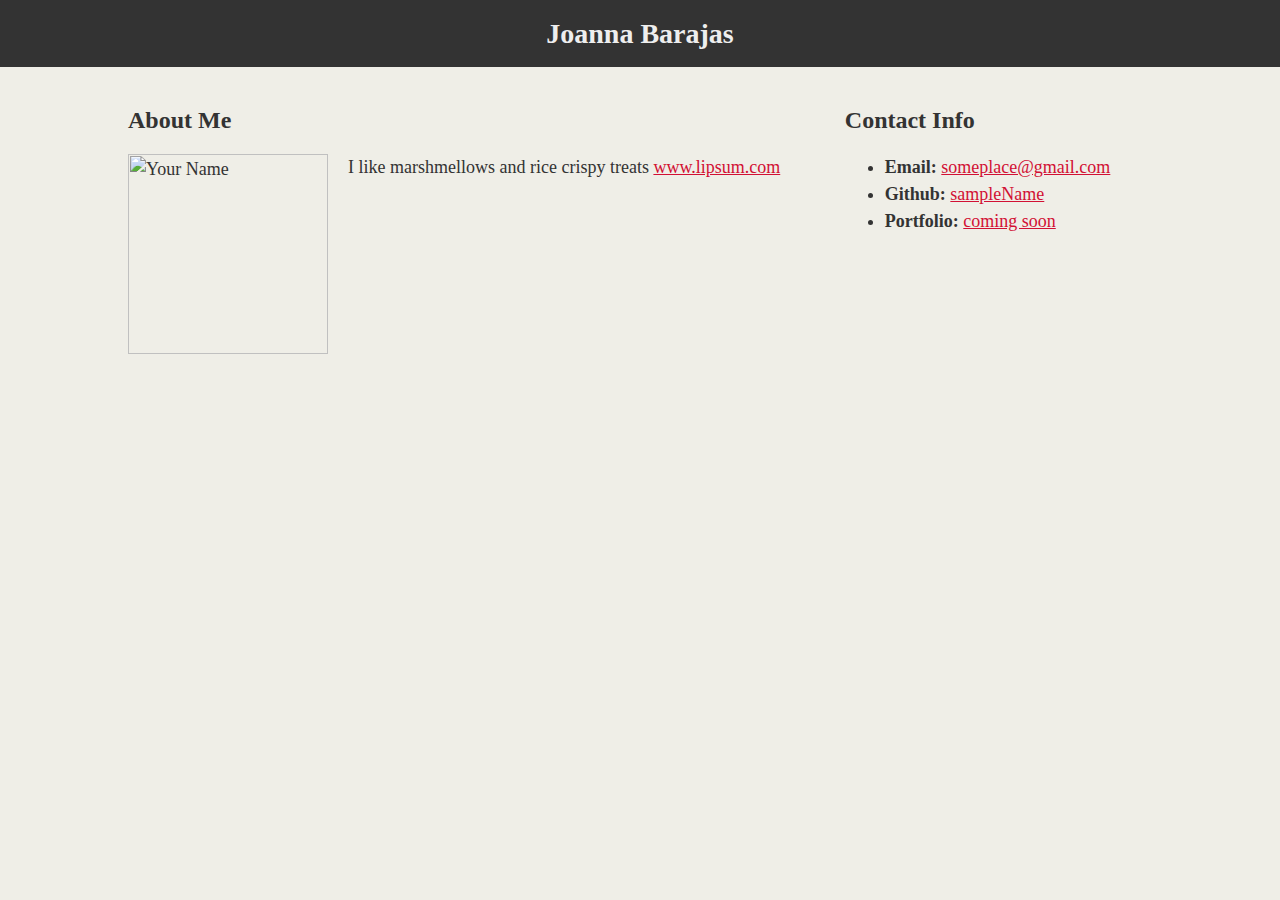
==== index.html @ 7e99c021 "add html and css files, all files" ====
<!DOCTYPE>

<!DOCTYPE html>
<html lang="en-us">

<head>
  <meta charset="UTF-8">
  <title>Basic Portfolio</title>

<link rel="stylesheet" type="text/css" href="style.css">


</head>

<body>
  <header>
    <h1>Joanna Barajas</h1>
  </header>

  <div class="container">

    <section id="main-bio">

      <h2>About Me</h2>

      <img id="bio-image" src="https://placehold.it/200x200" alt="Your Name">

      <p>I like marshmellows and rice crispy treats <a href="http://www.lipsum.com/">www.lipsum.com</a></p>
    </section>

    <section id="contact-info">
      <h2>Contact Info</h2>
      <ul>
        <li><strong>Email:</strong> <a href="#">someplace@gmail.com</a></li>
        <li><strong>Github:</strong> <a href="#">sampleName</a></li>
        <li><strong>Portfolio:</strong> <a href="#">coming soon</a></li>
      </ul>
    </section>
  </div>

</body>

</html>
---- style.css ----
body {
  margin: 0;
  padding: 0;
  font-family: "Georgia", Times New Roman, Times, serif;
  font-size: 18px;
  color: #333333;
  line-height: 150%;
  background: #efeee7;
}

header {
  background: #d21034;
}

h1 {
  margin: 0;
  margin-bottom: 20px;
  padding: 20px 0;
  font-size: 28px;
  color: #eee;
  text-align: center;
  background: #333333;
}

h2 {
  font-size: 24px;
}

a {
  color: #d21034;
}

.container {
  margin: 0 auto;
  width: 1024px;
}

#main-bio,
#contact-info,
#bio-image {
  float: left;
}

#main-bio {
  width: 70%;
}

#contact-info {
  width: 30%;
}

#bio-image {
  margin-right: 20px;
  width: 200px;
  height: 200px;
}
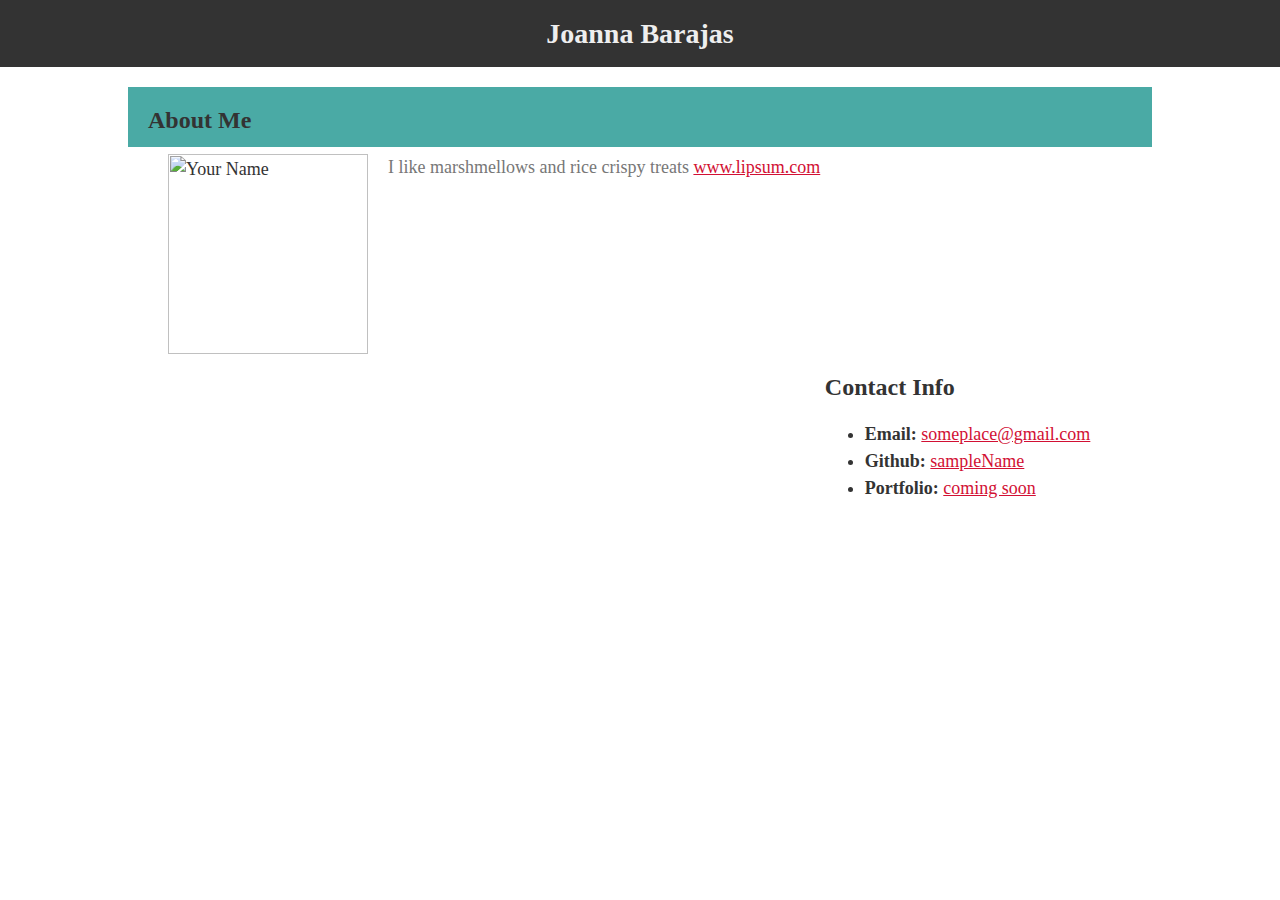
==== commit 824812fa: "add new branch" ====
--- a/index.html
+++ b/index.html
@@ -36,6 +36,9 @@
         <li><strong>Portfolio:</strong> <a href="#">coming soon</a></li>
       </ul>
     </section>
+    
+  <div class="footer">
+
   </div>
 
 </body>
--- a/style.css
+++ b/style.css
@@ -5,11 +5,14 @@
   font-size: 18px;
   color: #333333;
   line-height: 150%;
-  background: #efeee7;
+  background:#ffffff;
+  border-color:#dddddd;
 }
 
 header {
-  background: #d21034;
+  background: #4aaaa5;
+  color:#ffffff;
+  border-color: #cccccc;
 }
 
 h1 {
@@ -20,6 +23,10 @@
   color: #eee;
   text-align: center;
   background: #333333;
+}
+
+p {
+  color:#777777;
 }
 
 h2 {
@@ -39,6 +46,7 @@
 #contact-info,
 #bio-image {
   float: left;
+  margin-left: 20px;
 }
 
 #main-bio {
@@ -47,10 +55,17 @@
 
 #contact-info {
   width: 30%;
+  float: right;
+  margin-right: 20px;
 }
 
 #bio-image {
   margin-right: 20px;
   width: 200px;
   height: 200px;
+}
+
+.footer {
+  background-color: #4aaaa5;
+  padding:30px;
 }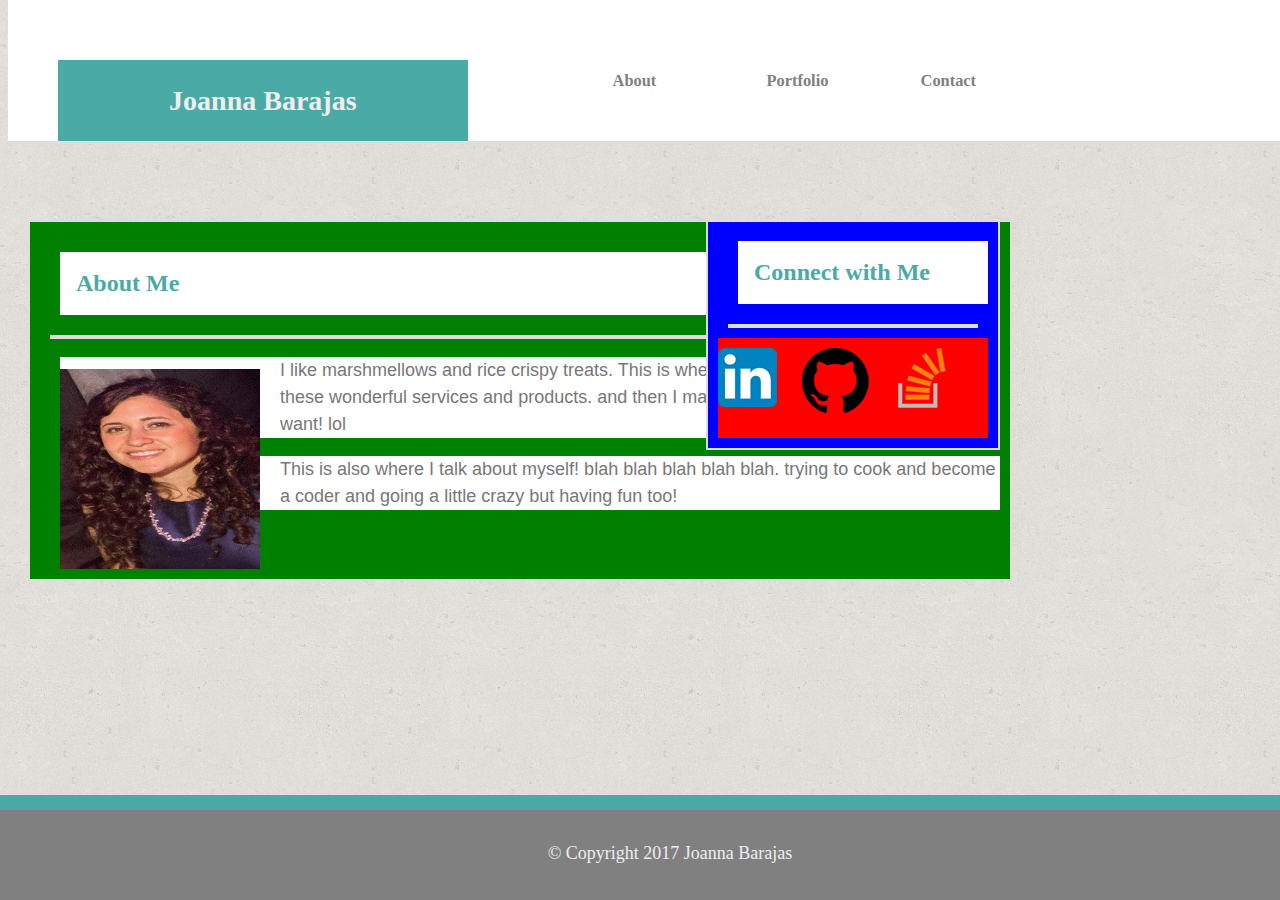
==== commit 8db383fd: "add images and updated html and css file_ first commit" ====
--- a/index.html
+++ b/index.html
@@ -8,39 +8,97 @@
   <title>Basic Portfolio</title>
 
 <link rel="stylesheet" type="text/css" href="style.css">
-
+<style>
+</style>
 
 </head>
 
 <body>
-  <header>
-    <h1>Joanna Barajas</h1>
-  </header>
+
+<section class="top_header">
+<header>
+  
+  <div id="home">
+      <a href="index.html"</a>
+      <h1>Joanna Barajas</h1>
+  
+    </div>
+</header>
+
+<div id="tabcontent" class="top_header">
+  <a href="index.html"</a>
+      <h3>About</h3>
+    </div>
+
+    </div>
+    <div id="tabcontent" class="top_header"> <a href="portfolio.html"</a>
+      <h3>Portfolio</h3>
+      </div>
+
 
   <div class="container">
 
+    <div id="tabcontent" class="top_header"> <a href="contact.html"</a>
+      <h3>Contact</h3>
+    </div>
+
+  </section>
+
     <section id="main-bio">
 
-      <h2>About Me</h2>
 
-      <img id="bio-image" src="https://placehold.it/200x200" alt="Your Name">
 
-      <p>I like marshmellows and rice crispy treats <a href="http://www.lipsum.com/">www.lipsum.com</a></p>
-    </section>
 
-    <section id="contact-info">
-      <h2>Contact Info</h2>
-      <ul>
-        <li><strong>Email:</strong> <a href="#">someplace@gmail.com</a></li>
-        <li><strong>Github:</strong> <a href="#">sampleName</a></li>
-        <li><strong>Portfolio:</strong> <a href="#">coming soon</a></li>
-      </ul>
-    </section>
+<h2>About Me</h2>
+
+<hr></hr>
+
+      <img id="bio-image" src="assets/images/IMG_7287.jpg" alt="joanna-barajas"> </img>
+ 
+ <p>I like marshmellows and rice crispy treats. This is where I talk about myself and sell all these wonderful services and products. and then I make a lot of money and do whatever I want! lol </p>
+
+ <p> This is also where I talk about myself! blah blah blah blah blah. trying to cook and become a coder and going a little crazy but having fun too! </p>
+
+ 
+
+</div>
+ 
+ <aside>
+
+   <div id="mySidenav" class="sidenav">
+        <h2>Connect with Me</h2>
+
+        <hr></hr>
+<div class="sidebox">
+    <div id="linkedin" class="image-icon">
+        <a href="https://www.linkedin.com/in/chefjoannabarajas"><img src="assets/images/linkedin.png"</img></a>
+      </div>
+
+    <div id="github" class="image-icon">
+        <a href="https://github.com/chefjoannacodes"><img src="assets/images/mark-github.png"</img></a>
+      </div>
+
+    <div id="stack" class="image-icon">
+       <a href="https://stackoverflow.com/users/7359163/joanna-barajas"><img src="assets/images/Stack_Overflow.png"</img></a>
+      </div>
+</div>
+
+</aside>
+
+</section>
+
+    <br>
+              
+
+</div>
     
-  <div class="footer">
 
-  </div>
 
 </body>
 
+  
+  <section class="footer"> </section>
+
+  <div class="footer2"> &copy; Copyright 2017 Joanna Barajas</div>
+
 </html>
--- a/style.css
+++ b/style.css
@@ -1,40 +1,114 @@
+.top_header {
+  background-color: white;
+  height: 141px;
+  width: 100%;
+  margin-top: 0;
+  position: absolute;
+  border-bottom: 3px solid #dddddd;
+  border-top: none;
+}
+
 body {
-  margin: 0;
-  padding: 0;
+  clear:both;
+  overflow: auto;
+  margin-top: 0px;
+  padding: 0px;
   font-family: "Georgia", Times New Roman, Times, serif;
   font-size: 18px;
   color: #333333;
   line-height: 150%;
-  background:#ffffff;
   border-color:#dddddd;
+  width: 100%;
+  position: relative;
+  background-image:url(assets/images/cork-wallet.png); 
+  background-color: white;
+}
+
+hr {
+  line-height: 5px;
+  color: #eee;
+  margin-right: 10px;
+  margin-left: 10px;
+  position: relative;
+  border: 2px solid #dddddd;
+  margin-top: 10px;
+  margin-bottom: 10px;
 }
 
 header {
   background: #4aaaa5;
   color:#ffffff;
   border-color: #cccccc;
+  margin-right: -200;
+  margin: 50;
+  font-family: ;
 }
 
 h1 {
-  margin: 0;
+  width:32%;
+  overflow: hidden;
+  float: left;
+  color:white;
+  margin-left: 0px;
+  margin-top:10px;
   margin-bottom: 20px;
-  padding: 20px 0;
+  margin-right: 90px;
+  padding: 27px 16px;
   font-size: 28px;
   color: #eee;
   text-align: center;
-  background: #333333;
+  background-color:#4aaaa5;
+  font-family: Georgia, Times, Times New Roman, serif;
 }
 
 p {
   color:#777777;
+  background-color: white;
+  font-family:'Arial','Helvetica Neue', Helvetica, sans-serif;
+  margin-left: 20px;
 }
 
 h2 {
   font-size: 24px;
+  color:#4aaaa5;
+  clear:both;
+  padding:18px 16px;
+  background-color: white;
+  margin-left: 20px;
+}
+ 
+h3 {
+  overflow: auto;
+  clear: both;
+  padding: 1px;
+  background-color: white;
+  margin: 2px;
+  float: left;
 }
 
 a {
-  color: #d21034;
+  color: gray;
+  text-decoration: none;
+}
+
+/*unvisited link */
+a:link {
+  text-decoration: none;
+}
+
+/*visited link */
+a:visited {
+  text-decoration: none;
+}
+
+/* mouse over link */
+a:hover {
+  text-decoration: underline;
+}
+
+/*selected link*/
+a:active {
+  text-decoration: underline;
 }
 
 .container {
@@ -43,21 +117,86 @@
 }
 
 #main-bio,
-#contact-info,
 #bio-image {
   float: left;
   margin-left: 20px;
+  margin-top: 20px;
 }
 
 #main-bio {
-  width: 70%;
-}
-
-#contact-info {
-  width: 30%;
+  float: left;
+  width: 960px;
+  background-color: green;
+  margin-top: 220px;
+  padding: 10px;
+  overflow: auto;
+  position: relative;
+  clear:both;
+  border: 2px solid #dddddd;
+}
+
+
+#tabcontent {
+  overflow: auto;
+  text-align: center;
+  padding: 2px;
+  color: gray;
+  float: left;
+  width:100px;
+  height: 75px;
+  background-color: white;
+  margin-top: 12px;
+  margin-left: 50px;
+  display: inline-block;
+  transition: 0.3s;
+  font-size:14px;
+  position: relative;
+  border: none;
+}
+
+.form {
+  padding:10px;
+
+}
+
+#submit_button {
+  color: white;
+  background-color: #4aaaa5;
+  font-size: 20px;
+  padding: 5px;
+  margin-top: 10px;
+}
+
+aside {
   float: right;
-  margin-right: 20px;
-}
+  width: 270px;
+  background-color: blue;
+  margin-top: -360px;
+  margin-left: -100px;
+  padding: 10px;
+  overflow: auto;
+  position: relative;
+  clear:both;
+  border: 2px solid #dddddd;
+}
+
+.image-icon {
+  display: inline-block;
+  width: 20%;
+  margin-top: 10px;
+  margin-right: 25px;
+}
+
+.sidebox{
+  float: right;
+  clear: both;
+  overflow: auto;
+  height: 100px;
+  width:270px;
+  margin-left: 100px;
+  background-color: red;
+}
+
 
 #bio-image {
   margin-right: 20px;
@@ -67,5 +206,24 @@
 
 .footer {
   background-color: #4aaaa5;
+  padding:10px;
+  clear:both;
+  position: fixed;
+  left:0px;
+  bottom:0px;
+  height:85px;
+  width:100%;
+}
+.footer2 {
+  clear:both;
   padding:30px;
+  background-color: gray;
+  color:#eee;
+  text-align: center;
+  overflow: hidden;
+  position: fixed;
+  left:0px;
+  bottom:0px;
+  height:30px;
+  width:100%;
 }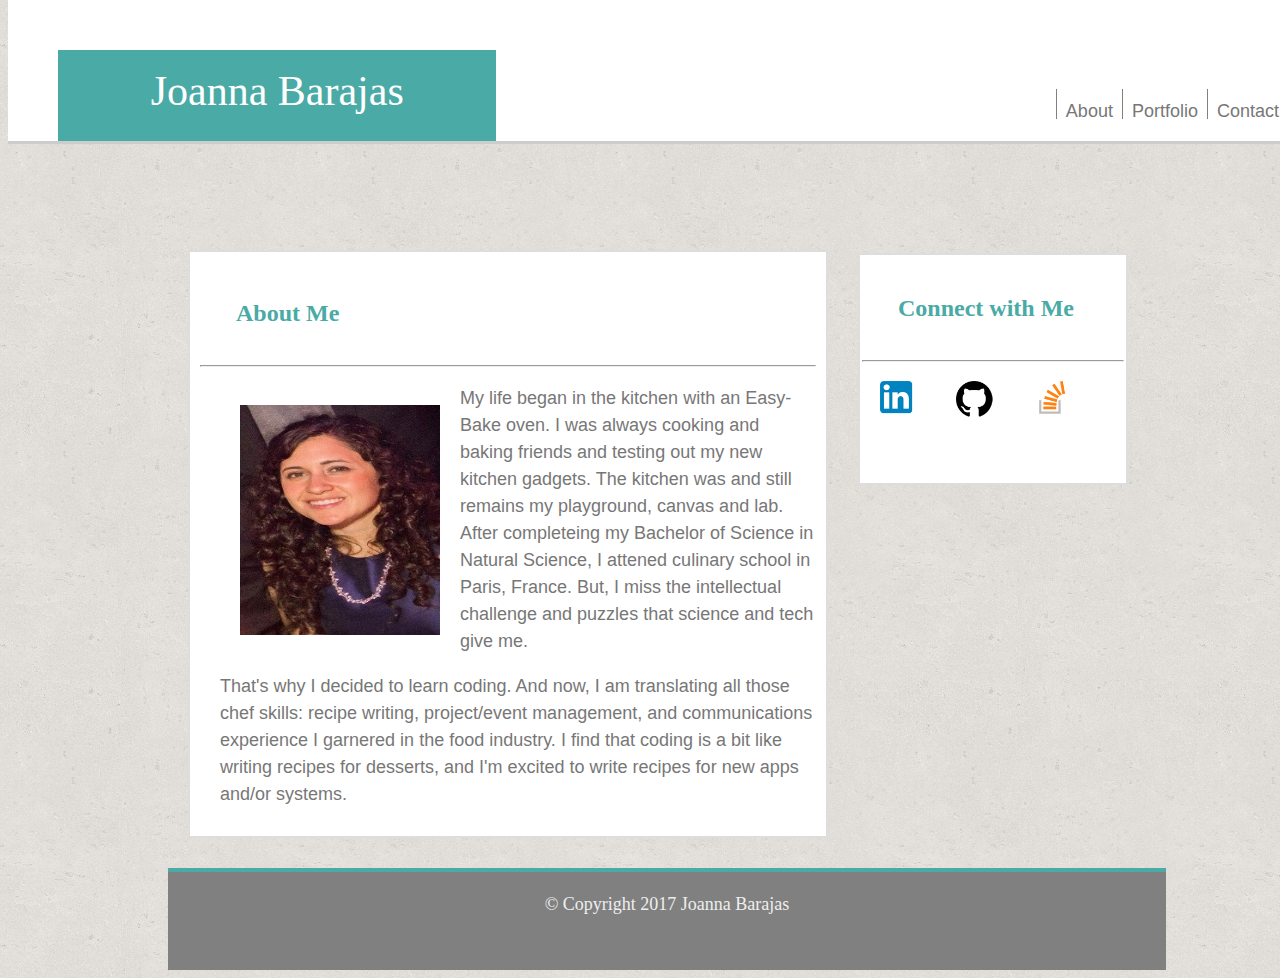
==== commit 809ea11b: "add updated version, second commit" ====
--- a/index.html
+++ b/index.html
@@ -15,90 +15,91 @@
 
 <body>
 
-<section class="top_header">
-<header>
+<div class="top_header">
+
+    <div id="fixedWidth">
+        
+      <header>
   
-  <div id="home">
-      <a href="index.html"</a>
-      <h1>Joanna Barajas</h1>
+          <div id="home">
+        
+              <a href="index.html"
+              <h1>Joanna Barajas</h1></a>
   
-    </div>
-</header>
+    
+              </div>
+      
+        </header>
 
-<div id="tabcontent" class="top_header">
-  <a href="index.html"</a>
-      <h3>About</h3>
+                <div id="menu-right">
+                  <ul>
+                    <div class="VerticalLine">
+                    <li><a href="index.html">About</a></li></div>
+                    <div class="verticalLine">
+                    <li><a href="portfolio.html">Portfolio</a></li></div>
+                    <div class="VerticalLine">
+                    <li><a href="contact.html">Contact</a></li>
+                    </div>
+                  </ul>
+                </div>
+        
+
+        </div>
+
+   
+   </div>
+
+    <div class="break"></div> 
+
+    <div class="fixedWidth">
+
+    <div id="main-bio">
+       <h2>About Me</h2>
+
+  <hr></hr>
+
+
+    <div id="main-content">
+
+      <p><img id="bio-image" src="assets/images/IMG_7287.jpg" alt="joanna-barajas"></p>
+ 
+      <p>My life began in the kitchen with an Easy-Bake oven. I was always cooking and baking friends and testing out my new kitchen gadgets. The kitchen was and still remains my playground, canvas and lab. After completeing my Bachelor of Science in Natural Science, I attened culinary school in Paris, France. But, I miss the intellectual challenge and puzzles that science and tech give me.  </p>
+
+      <p>That's why I decided to learn coding. And now, I am translating all those chef skills: recipe writing, project/event management, and communications experience I garnered in the food industry. I find that coding is a bit like writing recipes for desserts, and I'm excited to write recipes for new apps and/or systems.</p>
+
     </div>
 
-    </div>
-    <div id="tabcontent" class="top_header"> <a href="portfolio.html"</a>
-      <h3>Portfolio</h3>
+  </div>
+ 
+ 
+
+   <div id="mySidenav">
+        
+        <h2>Connect with Me</h2>
+          <hr></hr>
+        
+        <div id="sidebox">
+            
+            <a href="https://www.linkedin.com/in/chefjoannabarajas"><img src="assets/images/linkedin.png"></a>
+            <a href="https://github.com/chefjoannacodes"><img src="assets/images/mark-github.png"></a>
+            <a href="https://stackoverflow.com/users/7359163/joanna-barajas"><img src="assets/images/Stack_Overflow.png"></a>
+        </div>
+
       </div>
 
+    
 
-  <div class="container">
+    <div class="break"></div>
 
-    <div id="tabcontent" class="top_header"> <a href="contact.html"</a>
-      <h3>Contact</h3>
-    </div>
+    
+   
+     <footer>&copy; Copyright 2017 Joanna Barajas</footer>      
+     </section>
 
-  </section>
-
-    <section id="main-bio">
-
-
-
-
-<h2>About Me</h2>
-
-<hr></hr>
-
-      <img id="bio-image" src="assets/images/IMG_7287.jpg" alt="joanna-barajas"> </img>
- 
- <p>I like marshmellows and rice crispy treats. This is where I talk about myself and sell all these wonderful services and products. and then I make a lot of money and do whatever I want! lol </p>
-
- <p> This is also where I talk about myself! blah blah blah blah blah. trying to cook and become a coder and going a little crazy but having fun too! </p>
-
- 
-
-</div>
- 
- <aside>
-
-   <div id="mySidenav" class="sidenav">
-        <h2>Connect with Me</h2>
-
-        <hr></hr>
-<div class="sidebox">
-    <div id="linkedin" class="image-icon">
-        <a href="https://www.linkedin.com/in/chefjoannabarajas"><img src="assets/images/linkedin.png"</img></a>
-      </div>
-
-    <div id="github" class="image-icon">
-        <a href="https://github.com/chefjoannacodes"><img src="assets/images/mark-github.png"</img></a>
-      </div>
-
-    <div id="stack" class="image-icon">
-       <a href="https://stackoverflow.com/users/7359163/joanna-barajas"><img src="assets/images/Stack_Overflow.png"</img></a>
-      </div>
-</div>
-
-</aside>
-
-</section>
-
-    <br>
-              
-
-</div>
-    
 
 
 </body>
 
   
-  <section class="footer"> </section>
-
-  <div class="footer2"> &copy; Copyright 2017 Joanna Barajas</div>
 
 </html>
--- a/style.css
+++ b/style.css
@@ -4,12 +4,25 @@
   width: 100%;
   margin-top: 0;
   position: absolute;
-  border-bottom: 3px solid #dddddd;
-  border-top: none;
+  border-bottom: 3px solid #cccccc;
+  font-family: "Georgia", Times New Roman, Times, serif;
+}
+
+#home {
+  color: #ffffff;
+  font-size: 42px;
+  text-decoration: none;
+  padding: 20px;
+  font-family: "Georgia", Times New Roman, Times, serif;
+  background-color: #4aaaa5;
+}
+
+#home a {
+  text-decoration: none;
+  color: white;
 }
 
 body {
-  clear:both;
   overflow: auto;
   margin-top: 0px;
   padding: 0px;
@@ -21,41 +34,38 @@
   width: 100%;
   position: relative;
   background-image:url(assets/images/cork-wallet.png); 
-  background-color: white;
-}
-
-hr {
-  line-height: 5px;
-  color: #eee;
-  margin-right: 10px;
-  margin-left: 10px;
-  position: relative;
-  border: 2px solid #dddddd;
-  margin-top: 10px;
-  margin-bottom: 10px;
 }
 
 header {
   background: #4aaaa5;
-  color:#ffffff;
+  color:white;
   border-color: #cccccc;
   margin-right: -200;
   margin: 50;
-  font-family: ;
+  padding: 8px;
+  width: 33%;
+  text-align: center;
+  height: 75px;
+  font-size: 26px;
+  font-family: Georgia, Times, Times New Roman, serif;
+}
+
+.fixedWidth {
+  width: 960px;
+  margin: 0 auto;
 }
 
 h1 {
   width:32%;
   overflow: hidden;
-  float: left;
   color:white;
+  text-decoration: none;
   margin-left: 0px;
   margin-top:10px;
   margin-bottom: 20px;
   margin-right: 90px;
   padding: 27px 16px;
-  font-size: 28px;
-  color: #eee;
+  font-size: 32px;
   text-align: center;
   background-color:#4aaaa5;
   font-family: Georgia, Times, Times New Roman, serif;
@@ -71,9 +81,7 @@
 h2 {
   font-size: 24px;
   color:#4aaaa5;
-  clear:both;
   padding:18px 16px;
-  background-color: white;
   margin-left: 20px;
 }
  
@@ -86,36 +94,16 @@
   float: left;
 }
 
-a {
-  color: gray;
-  text-decoration: none;
-}
-
-/*unvisited link */
-a:link {
-  text-decoration: none;
-}
-
-/*visited link */
-a:visited {
-  text-decoration: none;
-}
-
-/* mouse over link */
-a:hover {
-  text-decoration: underline;
-}
-
-/*selected link*/
-a:active {
-  text-decoration: underline;
-}
 
 .container {
   margin: 0 auto;
   width: 1024px;
 }
 
+.break {
+  clear:both;
+}
+
 #main-bio,
 #bio-image {
   float: left;
@@ -125,33 +113,48 @@
 
 #main-bio {
   float: left;
-  width: 960px;
-  background-color: green;
+  width: 640px;
+  background-color: white;
   margin-top: 220px;
   padding: 10px;
   overflow: auto;
   position: relative;
   clear:both;
   border: 2px solid #dddddd;
-}
-
-
-#tabcontent {
-  overflow: auto;
-  text-align: center;
-  padding: 2px;
-  color: gray;
-  float: left;
-  width:100px;
-  height: 75px;
-  background-color: white;
-  margin-top: 12px;
-  margin-left: 50px;
-  display: inline-block;
-  transition: 0.3s;
-  font-size:14px;
-  position: relative;
-  border: none;
+  box-sizing: border-box;
+}
+
+#menu-right {
+  font-family: 'Arial', 'Helvetica Neue', Helvetica, sans-serif;
+  float: right;
+  background-color: white;
+  margin-top: -162px;
+ 
+}
+
+#menu-right ul {
+  margin: 30px 0px 0px 0px;
+  height: 82px;
+  list-style-type: none;
+  display: inline-flex;
+}
+
+#menu li {
+  border-right: 2px solid #cccccc;
+  padding: 0px 10px 0px 10px;
+  float: right;
+}
+
+li a {
+  text-decoration: none;
+  color:#777777;
+}
+
+.verticalLine {
+  border-left: thin solid gray;
+  padding:9px;
+  height:12px;
+  margin-top: inherit;
 }
 
 .form {
@@ -167,63 +170,66 @@
   margin-top: 10px;
 }
 
-aside {
+ul {
+  display: inline-block;
+  list-style-type: none;
+  background-color: white;
+}
+
+#table {
+  background-image:url(assets/images/cork-wallet.png); 
+}
+
+#table li {
+  height: 200px;
+  width: 200px;
+}
+#mySidenav {
   float: right;
   width: 270px;
-  background-color: blue;
-  margin-top: -360px;
-  margin-left: -100px;
-  padding: 10px;
+  background-color: white;
+  margin-top: -585px;
+  margin-left: 100px;
+  margin-bottom:100px;
+  padding: 2px;
   overflow: auto;
   position: relative;
-  clear:both;
   border: 2px solid #dddddd;
-}
-
-.image-icon {
-  display: inline-block;
-  width: 20%;
-  margin-top: 10px;
-  margin-right: 25px;
-}
-
-.sidebox{
-  float: right;
-  clear: both;
-  overflow: auto;
-  height: 100px;
-  width:270px;
-  margin-left: 100px;
-  background-color: red;
+  box-sizing: border-box;
+  
+}
+
+#sidebox img{
+  float: left;
+  width: 70px;
+  margin: 10px 0px 30px 6px;
+  background-color: white;
+}
+#sidebox {
+  margin: 0px 0px 0px 12px;
+  padding: 0px 0px 0px 0px;
+  box-sizing: border-box;
 }
 
 
 #bio-image {
   margin-right: 20px;
   width: 200px;
-  height: 200px;
-}
-
-.footer {
-  background-color: #4aaaa5;
-  padding:10px;
-  clear:both;
-  position: fixed;
-  left:0px;
-  bottom:0px;
-  height:85px;
-  width:100%;
-}
-.footer2 {
-  clear:both;
-  padding:30px;
+  height: 230px;
+}
+.break {
+  height:30px;
+}
+
+footer {
   background-color: gray;
   color:#eee;
   text-align: center;
-  overflow: hidden;
-  position: fixed;
+  position: static;
+  padding:19px;
   left:0px;
   bottom:0px;
-  height:30px;
+  height:60px;
   width:100%;
+  border-top: 4px solid #4aaaa5;
 }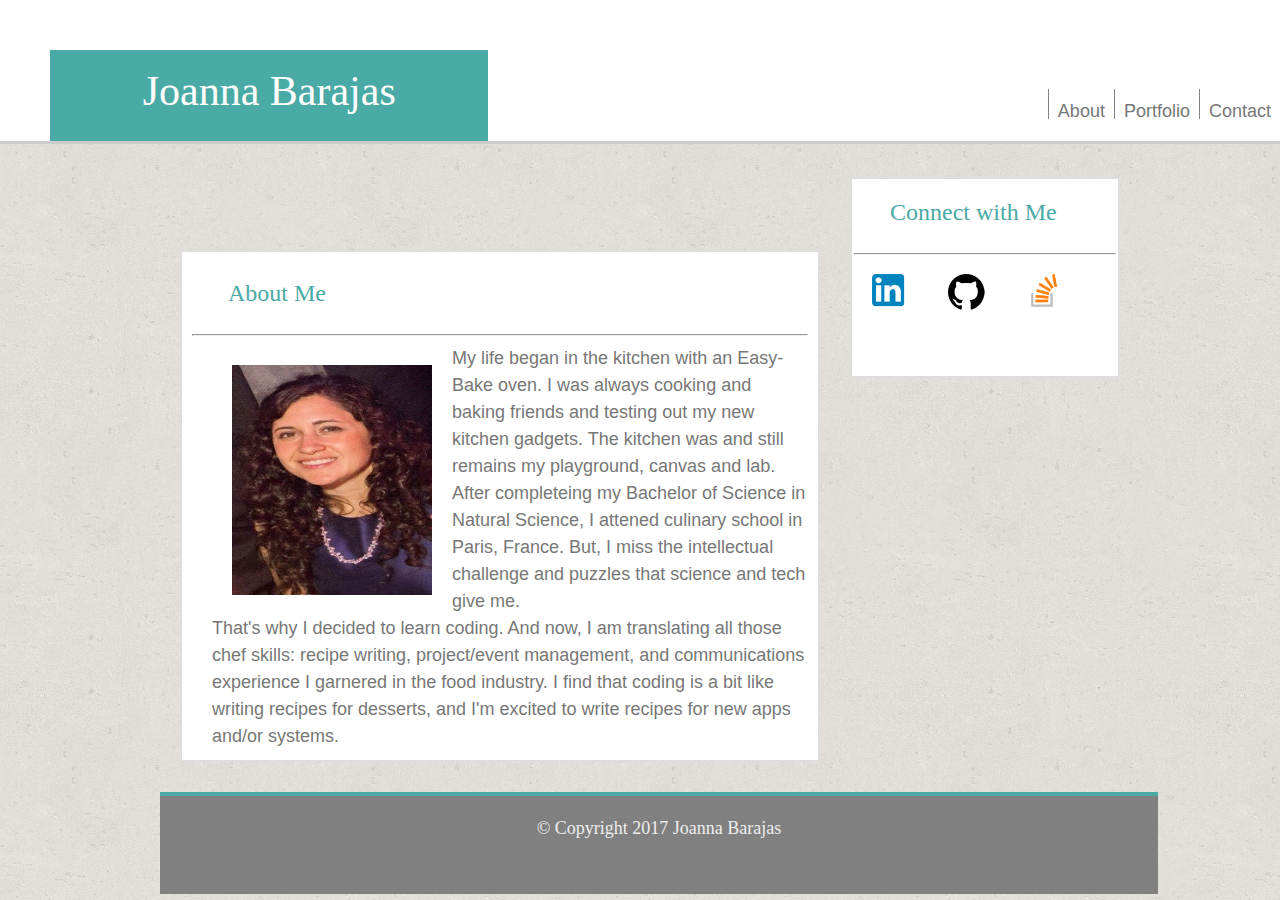
==== commit 4e6e6479: "Add reset.css" ====
--- a/index.html
+++ b/index.html
@@ -6,6 +6,8 @@
 <head>
   <meta charset="UTF-8">
   <title>Basic Portfolio</title>
+
+<link rel="stylesheet" type="text/css" href="assets/reset.css">
 
 <link rel="stylesheet" type="text/css" href="style.css">
 <style>
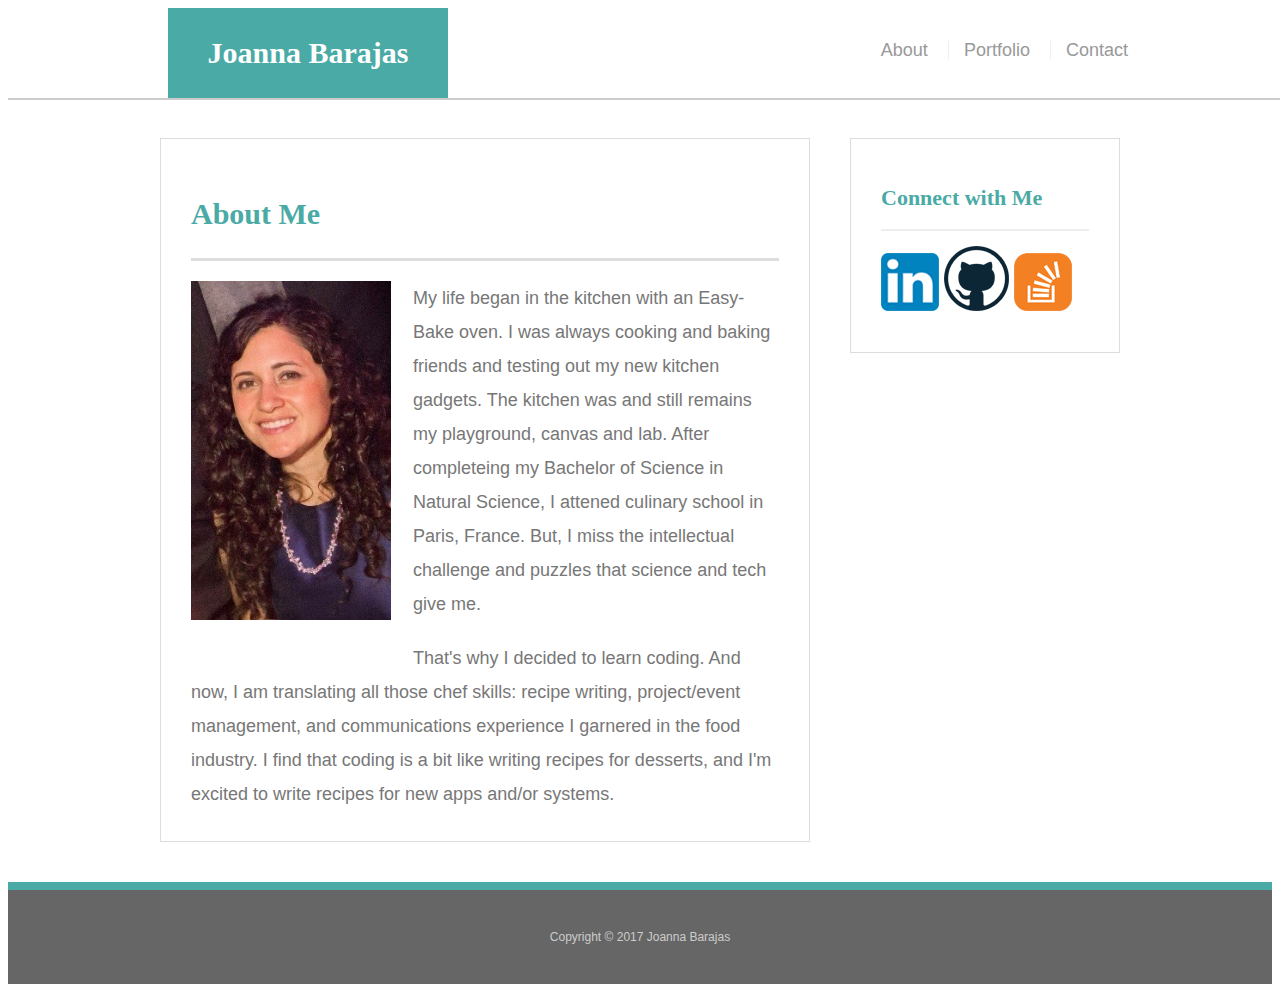
==== commit 6e3ebabe: "add files from solution" ====
--- a/index.html
+++ b/index.html
@@ -1,107 +1,54 @@
-<!DOCTYPE>
-
-<!DOCTYPE html>
+<!doctype html>
 <html lang="en-us">
 
 <head>
   <meta charset="UTF-8">
-  <title>Basic Portfolio</title>
-
-<link rel="stylesheet" type="text/css" href="assets/reset.css">
-
-<link rel="stylesheet" type="text/css" href="style.css">
-<style>
-</style>
-
+  <title>About | Joanna Barajas</title>
+  <link rel="stylesheet" type="text/css" href="assets/css/reset.css">
+  <link rel="stylesheet" type="text/css" href="assets/css/style.css">
 </head>
 
 <body>
 
-<div class="top_header">
+  <header id="masthead">
+    <div class="container">
+      <a href="index.html" id="logo">Joanna Barajas</a>
+      <nav>
+        <a href="index.html">About</a>
+        <a href="portfolio.html">Portfolio</a>
+        <a href="contact.html">Contact</a>
+      </nav>
+    </div>
+  </header>
 
-    <div id="fixedWidth">
-        
-      <header>
-  
-          <div id="home">
-        
-              <a href="index.html"
-              <h1>Joanna Barajas</h1></a>
-  
-    
-              </div>
-      
-        </header>
+  <div id="main-container" class="container">
+    <section class="main-section">
+      <h1>About Me</h1>
 
-                <div id="menu-right">
-                  <ul>
-                    <div class="VerticalLine">
-                    <li><a href="index.html">About</a></li></div>
-                    <div class="verticalLine">
-                    <li><a href="portfolio.html">Portfolio</a></li></div>
-                    <div class="VerticalLine">
-                    <li><a href="contact.html">Contact</a></li>
-                    </div>
-                  </ul>
-                </div>
-        
+      <img class="bio-image" src="assets/images/IMG_7287.jpg" alt="joanna-barajas">
 
-        </div>
-
-   
-   </div>
-
-    <div class="break"></div> 
-
-    <div class="fixedWidth">
-
-    <div id="main-bio">
-       <h2>About Me</h2>
-
-  <hr></hr>
-
-
-    <div id="main-content">
-
-      <p><img id="bio-image" src="assets/images/IMG_7287.jpg" alt="joanna-barajas"></p>
- 
       <p>My life began in the kitchen with an Easy-Bake oven. I was always cooking and baking friends and testing out my new kitchen gadgets. The kitchen was and still remains my playground, canvas and lab. After completeing my Bachelor of Science in Natural Science, I attened culinary school in Paris, France. But, I miss the intellectual challenge and puzzles that science and tech give me.  </p>
 
       <p>That's why I decided to learn coding. And now, I am translating all those chef skills: recipe writing, project/event management, and communications experience I garnered in the food industry. I find that coding is a bit like writing recipes for desserts, and I'm excited to write recipes for new apps and/or systems.</p>
 
+    </section>
+
+    <section class="sidebar">
+      <div id="connect">
+        <h2>Connect with Me</h2>
+
+            <a href="https://www.linkedin.com/in/chefjoannabarajas"><img src="assets/images/linkedin2.png"></a>
+            <a href="https://github.com/chefjoannacodes"><img src="assets/images/github-512.png"></a>
+            <a href="https://stackoverflow.com/users/7359163/joanna-barajas"><img src="assets/images/stackoverflow2.png"></a>
+      </div>
+    </section>
+  </div>
+
+  <footer>
+    <div class="container">
+      Copyright &copy; 2017 Joanna Barajas
     </div>
-
-  </div>
- 
- 
-
-   <div id="mySidenav">
-        
-        <h2>Connect with Me</h2>
-          <hr></hr>
-        
-        <div id="sidebox">
-            
-            <a href="https://www.linkedin.com/in/chefjoannabarajas"><img src="assets/images/linkedin.png"></a>
-            <a href="https://github.com/chefjoannacodes"><img src="assets/images/mark-github.png"></a>
-            <a href="https://stackoverflow.com/users/7359163/joanna-barajas"><img src="assets/images/Stack_Overflow.png"></a>
-        </div>
-
-      </div>
-
-    
-
-    <div class="break"></div>
-
-    
-   
-     <footer>&copy; Copyright 2017 Joanna Barajas</footer>      
-     </section>
-
-
-
+  </footer>
 </body>
 
-  
-
-</html>
+</html>--- a/assets/css/style.css
+++ b/assets/css/style.css
@@ -0,0 +1,292 @@
+body {
+  font-family: 'Arial', 'Helvetica Neue', Helvetica, sans-serif;
+  font-size: 18px;
+  color: #777;
+  line-height: 34px;
+  background-image:url(assets/images/cork-wallet.png); 
+}
+
+* {
+  box-sizing: border-box;
+}
+
+
+/*general*/
+
+.container {
+  clear: both;
+  margin: 0 auto;
+  width: 100%;
+  max-width: 960px;
+}
+
+
+h1,
+h2,
+h3,
+p {
+  margin-bottom: 20px;
+}
+
+p:last-child {
+  margin-bottom: 0;
+}
+
+h1,
+h2,
+h3 {
+  font-family: 'Georgia', Times, Times New Roman, serif;
+  color: #4aaaa5;
+  font-weight: 700;
+}
+
+h1 {
+  padding-bottom: 20px;
+  font-size: 30px;
+  line-height: 49px;
+  border-bottom: 3px solid #ddd;
+}
+
+h2,
+h3 {
+  font-size: 22px;
+}
+
+
+/*header*/
+
+#masthead {
+  position: fixed;
+  z-index: 99;
+  margin: 0 0 30px;
+  overflow: auto;
+  width: 100%;
+  color: #fff;
+  background: #fff;
+  border-bottom: 2px solid #ccc;
+}
+
+#logo {
+  width: 280px;
+  height: 90px;
+  float: left;
+  font-family: 'Georgia', Times, Times New Roman, serif;
+  text-align: center;
+  line-height: 90px;
+  color: #fff;
+  font-weight: 700;
+  font-size: 30px;
+  text-decoration: none;
+  background: #4aaaa5;
+  
+}
+
+.bio-image {
+  width: 200px;
+  height: auto;
+  float: left;
+  margin-right: 22px;
+  margin-bottom: 22px;
+}
+
+nav {
+  float: right;
+  margin-top: 25px;
+}
+
+nav a {
+  display: inline-block;
+  margin-left: 15px;
+  padding-left: 15px;
+  color: #999;
+  text-decoration: none;
+  line-height: 18px;
+  border-left: 1px solid #efefef;
+}
+
+nav a:first-child {
+  border-left: 0 none;
+}
+
+
+/*footer*/
+
+footer {
+  padding: 30px 0;
+  clear: both;
+  color: #fff;
+  color: #ccc;
+  font-size: 12px;
+  text-align: center;
+  background: #666;
+  border-top: 8px solid #4aaaa5;
+}
+
+
+/*sidebar*/
+
+.sidebar {
+  padding: 30px;
+  width: 100%;
+  max-width: 270px;
+  float: right;
+  margin-bottom: 20px;
+  background: #fff;
+  border: 1px solid #ddd;
+}
+
+h3,
+.sidebar h2 {
+  padding-bottom: 20px;
+  margin-bottom: 15px;
+  line-height: 22px;
+  border-bottom: 2px solid #eee;
+}
+
+.social {
+  width: 62px;
+  height: 62px;
+  margin-top: 8px;
+  margin-right: 5px;
+
+}
+
+.social:last-child {
+  margin-right: 0;
+}
+
+
+/*main*/
+
+#main-container {
+  padding-top: 130px;
+}
+
+.main-section {
+  padding: 30px;
+  margin: 0 0 40px 0;
+  width: 100%;
+  max-width: 650px;
+  float: left;
+  background: #fff;
+  border: 1px solid #ddd;
+}
+
+
+/*portfolio page*/
+
+.work {
+  position: relative;
+  width: 274px;
+  overflow: auto;
+  float: left;
+  margin: 20px 0 25px;
+}
+
+.work:nth-child(even) {
+  margin-right: 40px;
+}
+
+.work img {
+  width: 100%;
+  border: 0 none;
+  opacity: .8;
+  height: 200px;
+}
+
+.work h3 {
+  position: absolute;
+  bottom: 20px;
+  margin-bottom: 0;
+  padding: 15px;
+  width: 100%;
+  color: #fff;
+  text-align: center;
+  line-height: 30px;
+  font-weight: 300;
+  background: #4aaaa5;
+  border-bottom: 0;
+}
+
+.auth-image {
+  width: 200px;
+  height: auto;
+  margin-top: 10px;
+  margin-right: 25px;
+  float: left;
+}
+
+
+/*contact page*/
+
+#contact-form ul {
+  margin-bottom: 20px;
+  list-style-type: none;
+}
+
+#contact-form li {
+  margin-bottom: 10px;
+}
+
+label,
+input[type=text],
+input[type=email],
+textarea {
+  display: block;
+  width: 100%;
+}
+
+input[type=text],
+input[type=email],
+textarea {
+  height: 35px;
+  padding: 0 10px;
+  font-size: 14px;
+  border: 1px solid #ddd;
+}
+
+textarea {
+  height: 200px;
+}
+
+input[type=submit] {
+  padding: 10px 30px;
+  color: #fff;
+  font-size: 18px;
+  cursor: pointer;
+  background: #4aaaa5;
+  border: 0 none;
+}
+
+/*This is desktop size*/
+@media screen (max-width:980px) {
+
+}
+/*Desktop size end*/
+
+/*This is tablet size*/ 
+@media screen (max-width:768px) {
+  body {
+    background-color: blue;
+  }
+}
+/*Tablet size end*/
+
+/*Mobile size*/
+@media handheld, screen and (min-width: 0px) and (max-width:640px){
+  #masthead {
+    position: static;
+    width:638px;
+    height:89px;
+  }
+  nav {
+    width: 639px;
+    height: 67px;
+  }
+  .container {
+    width:596px;
+    height: 809px;
+  }
+
+}
+/*Mobile size ends*/
